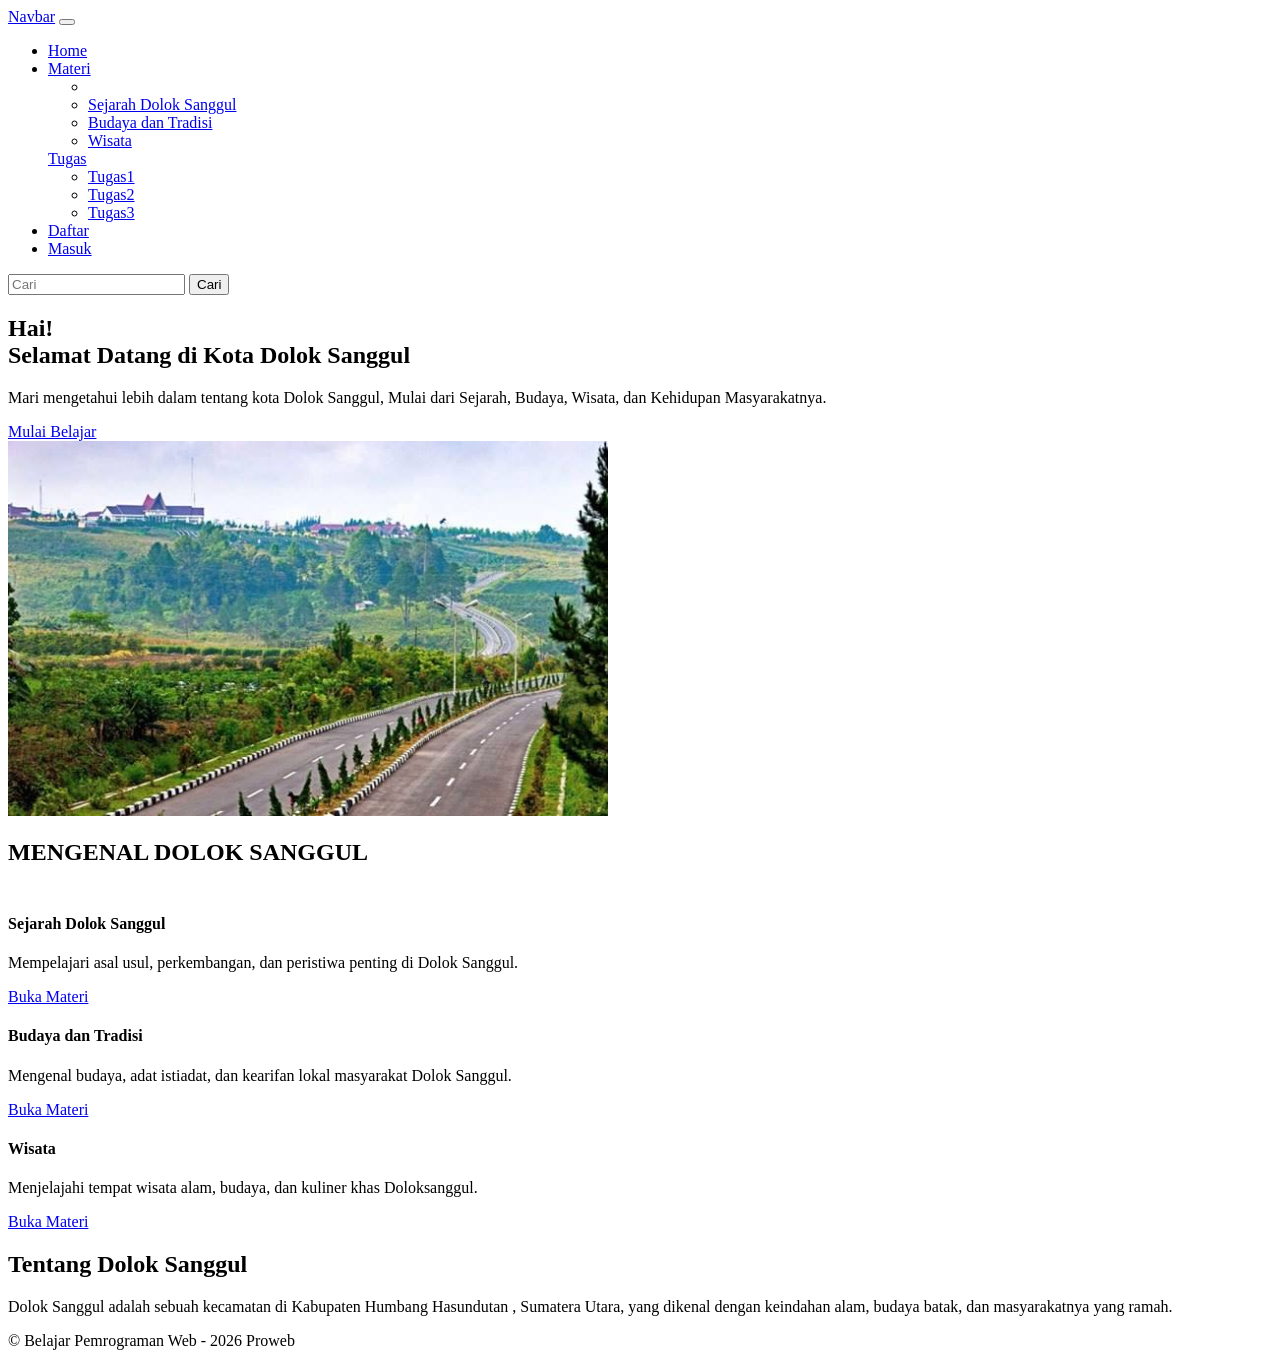
==== tugas4.html @ 8b423c66 "Add files via upload" ====
<!DOCTYPE html>
<html lang="en">
<head>
    <meta charset="UTF-8">
    <meta name="viewport" content="width=device-width, initial-scale=1.0">
    <title>Tugas4</title>
<body>
   <!DOCTYPE html>
<html lang="en">
<head>
  <meta charset="UTF-8">
  <meta name="viewport" content="width=device-width, initial-scale=1.0">
  <title>Belajar Bootstrap</title>

  <!-- NAVBAR -->
  <link rel="stylesheet" href="css/bootstrap.css">
</head>
<body class="p-4">
<link rel="preconnect" href="https://fonts.googleapis.com">
<link rel="preconnect" href="https://fonts.gstatic.com" crossorigin>
<link href="https://fonts.googleapis.com/css2?family=BBH+Hegarty&family=Changa+One:ital@0;1&family=Montserrat:ital,wght@0,100..900;1,100..900&family=Playfair+Display:ital,wght@0,400..900;1,400..900&display=swap" rel="stylesheet">
    
<nav class="navbar navbar-expand-lg bg-body-tertiary">
  <div class="container-fluid">
    <a class="navbar-brand" href="#">Navbar</a>
    <button class="navbar-toggler" type="button" data-bs-toggle="collapse" data-bs-target="#navbarSupportedContent" aria-controls="navbarSupportedContent" aria-expanded="false" aria-label="Toggle navigation">
      <span class="navbar-toggler-icon"></span>
    </button>
    <div class="collapse navbar-collapse" id="navbarSupportedContent">
      <ul class="navbar-nav me-auto mb-2 mb-lg-0">
        <li class="nav-item">
          <a class="nav-link active" aria-current="page" href="#">Home</a>
        </li>
        <!--DROPDOWN-->
        <li class="nav-item">
          <a class="nav-link dropdown-toggle" href="#" role="button" data-bs-toggle="dropdown" aria-expanded="false">
            Materi
            </a>
          <ul class="dropdown-menu">
          <li><a class="dropdown-item" href="#"></a></li>
           <li><a class="dropdown-item" href="#">Sejarah Dolok Sanggul</a></li>
            <li><a class="dropdown-item" href="#">Budaya dan Tradisi</a></li>
             <li><a class="dropdown-item" href="#">Wisata</a></li>
             </ul>
        </li>
        <a class="nav-link dropdown-toggle" href="#" role="button" data-bs-toggle="dropdown" aria-expanded="false">
            Tugas </a>
             <ul class="dropdown-menu">
            <li><a class="dropdown-item" href="index.html">Tugas1</a></li>
           <li><a class="dropdown-item" href="tugas2.html">Tugas2</a></li>
           <li><a class="dropdown-item" href="tugas3/tugas3.html">Tugas3</a></li>
      </ul>
           <li class="nav-item ms-lg-2 mt-2 mt-lg-0">
            <a class="btn btn-outline-success" href="#">Daftar</a>
           </li>
            <li class="nav-item ms-lg-2 mt-2 mt-lg-0">
            <a class="btn btn-outline-success" href="#">Masuk</a>
            </li>
        </li>
      </ul>
      <!--GAMBAR-->
      <form class="d-flex" role="search">
        <input class="form-control me-2" type="search" placeholder="Cari" aria-label="Cari">
        <button class="btn btn-outline-success" type="submit">Cari</button>
      </form>
    </div>
  </div>
</nav>
  <section>
    <div class="container mt-4">
      <div class="row">

        <!-- 2. Kolom Kiri (Teks) -->
        <div class="col-md-6">
          <h1 style=" font-family: 'Life Savers', serif;";>
            Hai! <br />Selamat Datang di Kota Dolok Sanggul
          </h1>
          <p>
           Mari mengetahui lebih dalam tentang kota Dolok Sanggul, Mulai dari Sejarah, Budaya, Wisata, dan Kehidupan Masyarakatnya.
          </p>
          <a href="#" class="btn btn-primary btn-lg mt-3">Mulai Belajar</a>
        </div>

        <!-- 3. Kolom Kanan (Gambar) -->
        <div class="col-md-6">
          <!-- Tambahkan class img-fluid agar gambar responsif & menyesuaikan kolom -->
          <img src="doloksanggul.jpg" class="img-fluid" width="600">
        </div>

      </div>
    </div>
  </section>
  <!--Card Materi-->
     <section class="py-5 bg-light" id="materi">
      <h2 class="text-center mb-2">
        MENGENAL DOLOK SANGGUL<br><br>
      </h2>
      <div class="row g-4">

        <!--Sejarah Dolok Sanggul-->
        <div class="col-md-4">
        <div class="card h-100 p-3">
        <div class="card-body">
          <h4> Sejarah Dolok Sanggul</h4>
          <p>
            Mempelajari asal usul, perkembangan, dan peristiwa penting di Dolok Sanggul.
          </p>
          <a href="#html" class="btn btn-success">Buka Materi</a>
        </div>
        </div>
        </div>
    <!--Budaya dan Tradisi-->
    <div class="col-md-4">
        <div class="card h-100 p-3">
        <div class="card-body">
          <h4>Budaya dan Tradisi</h4>
          <p>
            Mengenal budaya, adat istiadat, dan kearifan lokal masyarakat Dolok Sanggul.
          </p>
          <a href="#html" class="btn btn-success">Buka Materi</a>
        </div>
        </div>
        </div>
        <!--Potensi Wisata-->
    <div class="col-md-4">
        <div class="card h-100 p-3">
        <div class="card-body">
          <h4>Wisata</h4>
          <p>
            Menjelajahi tempat wisata alam, budaya, dan kuliner khas Doloksanggul.
          </p>
          <a href="#html" class="btn btn-success">Buka Materi</a>
        </div>
        </div>
        </div> 
  <!--PROFIL-->
  <section class="py-5 bg-light" id="profil">
  <div class="container text-center">

    <h2>Tentang Dolok Sanggul</h2>
    <p>
      Dolok Sanggul adalah sebuah kecamatan di Kabupaten Humbang Hasundutan , Sumatera Utara, yang dikenal dengan keindahan alam, budaya batak, dan masyarakatnya yang ramah.
    </p>
  </div>
  </section>
  <!--FOOTER-->
  <footer class="bg-dark text-white text-center py-3">
    <p class="mb-0">
      © Belajar Pemrograman Web - 2026 Proweb

    </p>
  </footer>
  <script src="https://cdn.jsdelivr.net/npm/bootstrap@5.3.3/dist/js/bootstrap.bundle.min.js">

  </script>
</body>
</html>
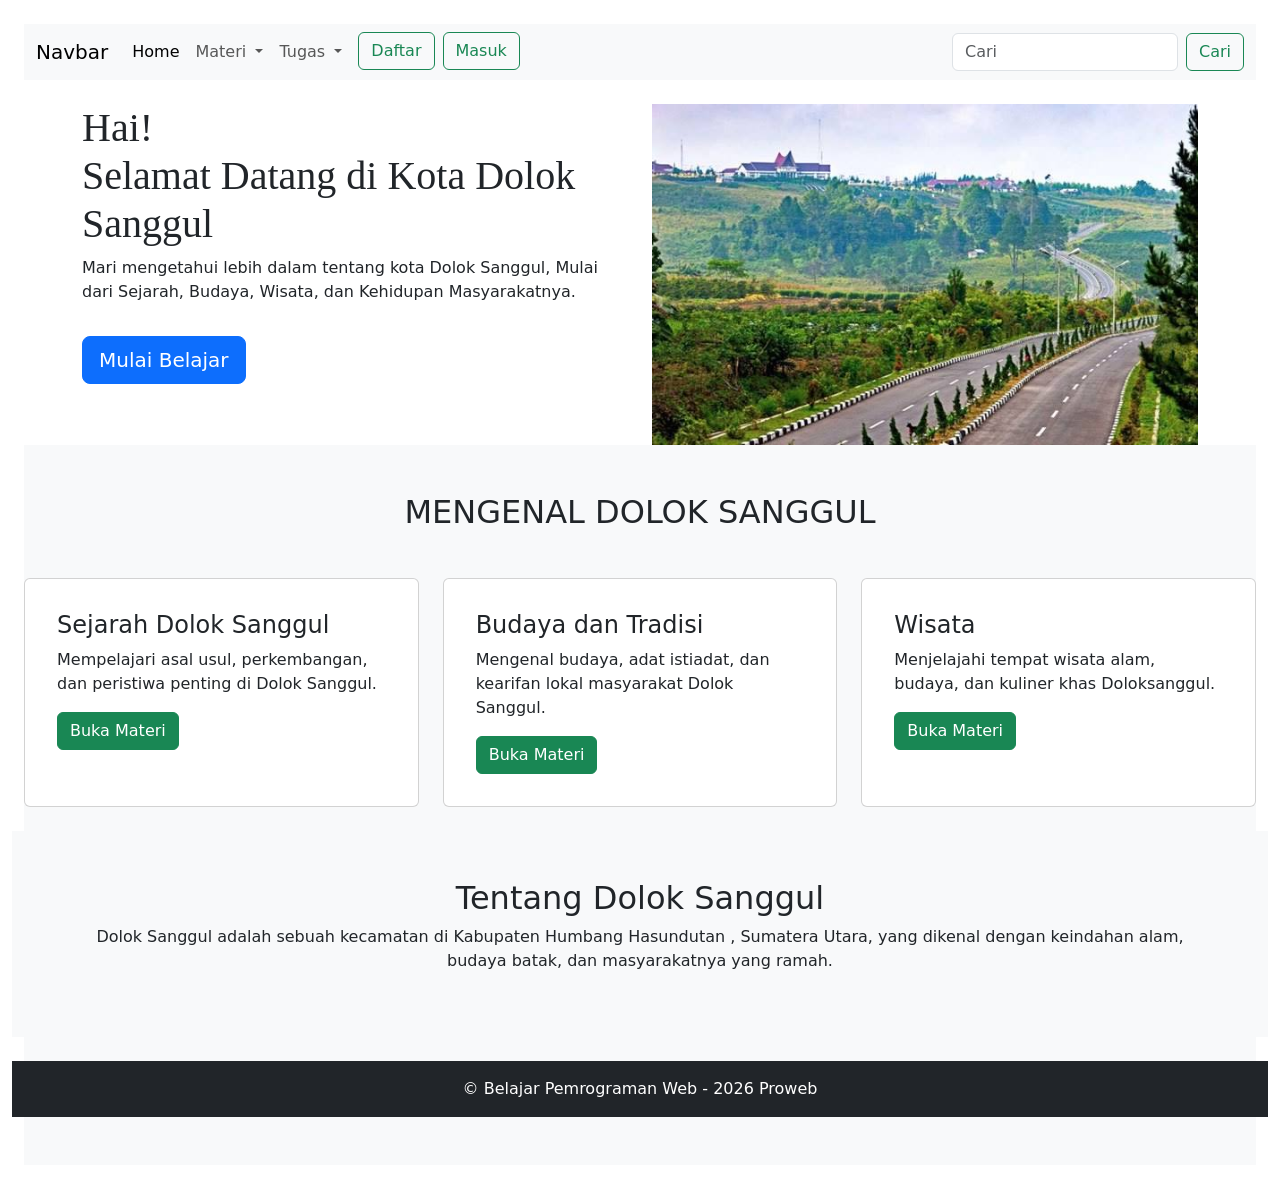
==== commit 732353d2: "Add files via upload" ====
--- a/tugas4.html
+++ b/tugas4.html
@@ -1,19 +1,12 @@
 <!DOCTYPE html>
-<html lang="en">
-<head>
-    <meta charset="UTF-8">
-    <meta name="viewport" content="width=device-width, initial-scale=1.0">
-    <title>Tugas4</title>
-<body>
-   <!DOCTYPE html>
 <html lang="en">
 <head>
   <meta charset="UTF-8">
   <meta name="viewport" content="width=device-width, initial-scale=1.0">
-  <title>Belajar Bootstrap</title>
+  <title>Belajar bootstrap</title>
 
   <!-- NAVBAR -->
-  <link rel="stylesheet" href="css/bootstrap.css">
+  <link rel="stylesheet" href="bootstrap.css">
 </head>
 <body class="p-4">
 <link rel="preconnect" href="https://fonts.googleapis.com">
